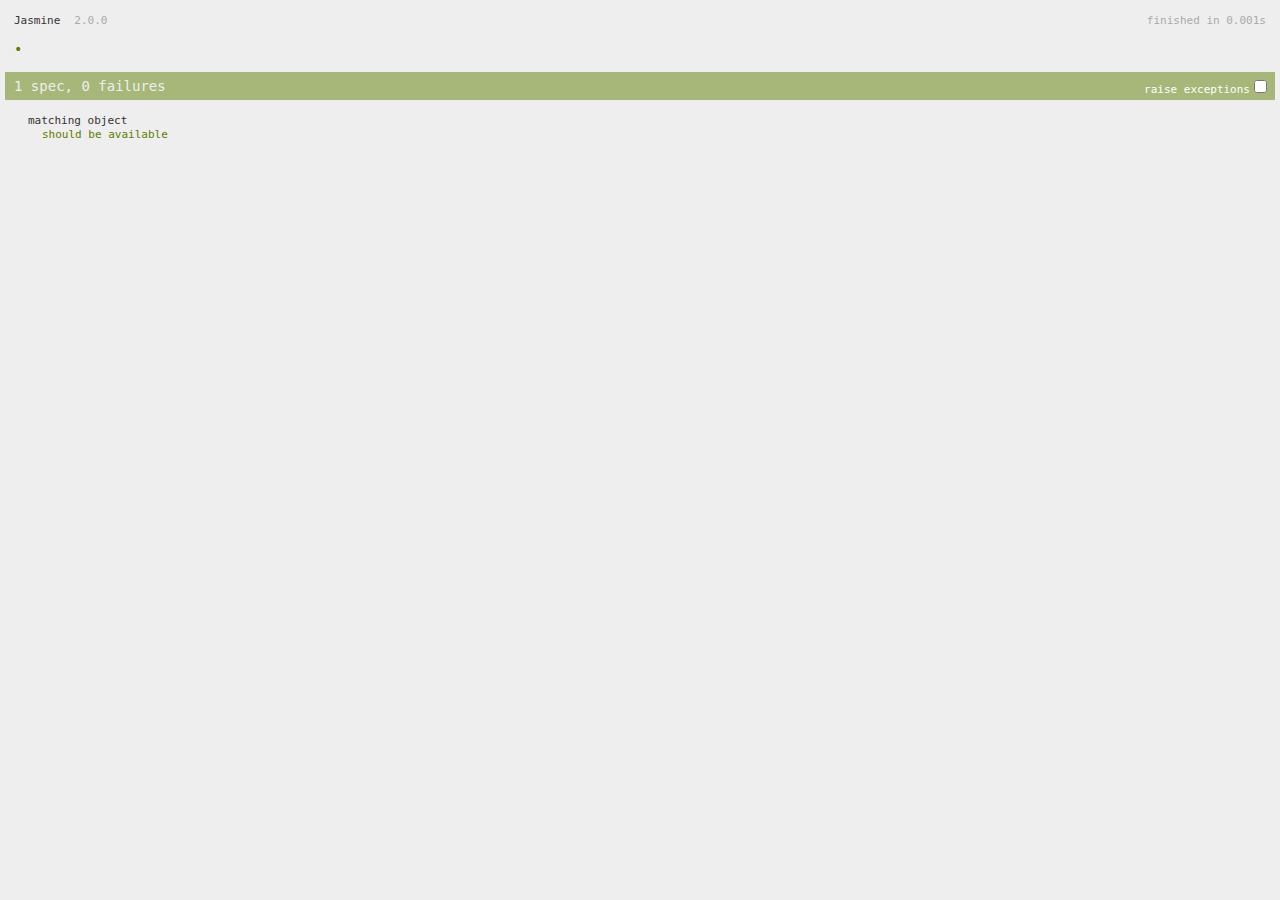
==== SpecRunner.html @ 731709a6 "setup for tests" ====
<!DOCTYPE html>
<html>
<head lang="en">
    <meta http-equiv="Content-Type" content="text/html; charset=UTF-8">
    <title>Jasmine Spec Runner v2.0.0</title>

    <link rel="shortcut icon" type="image/png" href="lib/jasmine-2.0.0/jasmine_favicon.png">
    <link rel="stylesheet" type="text/css" href="lib/jasmine-2.0.0/jasmine.css">

    <script type="text/javascript" src="lib/jasmine-2.0.0/jasmine.js"></script>
    <script type="text/javascript" src="lib/jasmine-2.0.0/jasmine-html.js"></script>
    <script type="text/javascript" src="lib/jasmine-2.0.0/boot.js"></script>
    <script type="text/javascript" src="src/scripts/angular.js"></script>
    <script type="text/javascript" src="src/scripts/angular-mocks.js"></script>

    <!-- include source files here... -->

    <script type="text/javascript" src="src/sila.js"></script>

    <!-- include spec files here... -->
    <script type="text/javascript" src="spec/MatchingSpec.js"></script>

</head>
<body>

</body>
</html>
---- lib/jasmine-2.0.0/jasmine.css ----
body { background-color: #eeeeee; padding: 0; margin: 5px; overflow-y: scroll; }

.html-reporter { font-size: 11px; font-family: Monaco, "Lucida Console", monospace; line-height: 14px; color: #333333; }
.html-reporter a { text-decoration: none; }
.html-reporter a:hover { text-decoration: underline; }
.html-reporter p, .html-reporter h1, .html-reporter h2, .html-reporter h3, .html-reporter h4, .html-reporter h5, .html-reporter h6 { margin: 0; line-height: 14px; }
.html-reporter .banner, .html-reporter .symbol-summary, .html-reporter .summary, .html-reporter .result-message, .html-reporter .spec .description, .html-reporter .spec-detail .description, .html-reporter .alert .bar, .html-reporter .stack-trace { padding-left: 9px; padding-right: 9px; }
.html-reporter .banner .version { margin-left: 14px; }
.html-reporter #jasmine_content { position: fixed; right: 100%; }
.html-reporter .version { color: #aaaaaa; }
.html-reporter .banner { margin-top: 14px; }
.html-reporter .duration { color: #aaaaaa; float: right; }
.html-reporter .symbol-summary { overflow: hidden; *zoom: 1; margin: 14px 0; }
.html-reporter .symbol-summary li { display: inline-block; height: 8px; width: 14px; font-size: 16px; }
.html-reporter .symbol-summary li.passed { font-size: 14px; }
.html-reporter .symbol-summary li.passed:before { color: #5e7d00; content: "\02022"; }
.html-reporter .symbol-summary li.failed { line-height: 9px; }
.html-reporter .symbol-summary li.failed:before { color: #b03911; content: "x"; font-weight: bold; margin-left: -1px; }
.html-reporter .symbol-summary li.disabled { font-size: 14px; }
.html-reporter .symbol-summary li.disabled:before { color: #bababa; content: "\02022"; }
.html-reporter .symbol-summary li.pending { line-height: 17px; }
.html-reporter .symbol-summary li.pending:before { color: #ba9d37; content: "*"; }
.html-reporter .exceptions { color: #fff; float: right; margin-top: 5px; margin-right: 5px; }
.html-reporter .bar { line-height: 28px; font-size: 14px; display: block; color: #eee; }
.html-reporter .bar.failed { background-color: #b03911; }
.html-reporter .bar.passed { background-color: #a6b779; }
.html-reporter .bar.skipped { background-color: #bababa; }
.html-reporter .bar.menu { background-color: #fff; color: #aaaaaa; }
.html-reporter .bar.menu a { color: #333333; }
.html-reporter .bar a { color: white; }
.html-reporter.spec-list .bar.menu.failure-list, .html-reporter.spec-list .results .failures { display: none; }
.html-reporter.failure-list .bar.menu.spec-list, .html-reporter.failure-list .summary { display: none; }
.html-reporter .running-alert { background-color: #666666; }
.html-reporter .results { margin-top: 14px; }
.html-reporter.showDetails .summaryMenuItem { font-weight: normal; text-decoration: inherit; }
.html-reporter.showDetails .summaryMenuItem:hover { text-decoration: underline; }
.html-reporter.showDetails .detailsMenuItem { font-weight: bold; text-decoration: underline; }
.html-reporter.showDetails .summary { display: none; }
.html-reporter.showDetails #details { display: block; }
.html-reporter .summaryMenuItem { font-weight: bold; text-decoration: underline; }
.html-reporter .summary { margin-top: 14px; }
.html-reporter .summary ul { list-style-type: none; margin-left: 14px; padding-top: 0; padding-left: 0; }
.html-reporter .summary ul.suite { margin-top: 7px; margin-bottom: 7px; }
.html-reporter .summary li.passed a { color: #5e7d00; }
.html-reporter .summary li.failed a { color: #b03911; }
.html-reporter .summary li.pending a { color: #ba9d37; }
.html-reporter .description + .suite { margin-top: 0; }
.html-reporter .suite { margin-top: 14px; }
.html-reporter .suite a { color: #333333; }
.html-reporter .failures .spec-detail { margin-bottom: 28px; }
.html-reporter .failures .spec-detail .description { background-color: #b03911; }
.html-reporter .failures .spec-detail .description a { color: white; }
.html-reporter .result-message { padding-top: 14px; color: #333333; white-space: pre; }
.html-reporter .result-message span.result { display: block; }
.html-reporter .stack-trace { margin: 5px 0 0 0; max-height: 224px; overflow: auto; line-height: 18px; color: #666666; border: 1px solid #ddd; background: white; white-space: pre; }
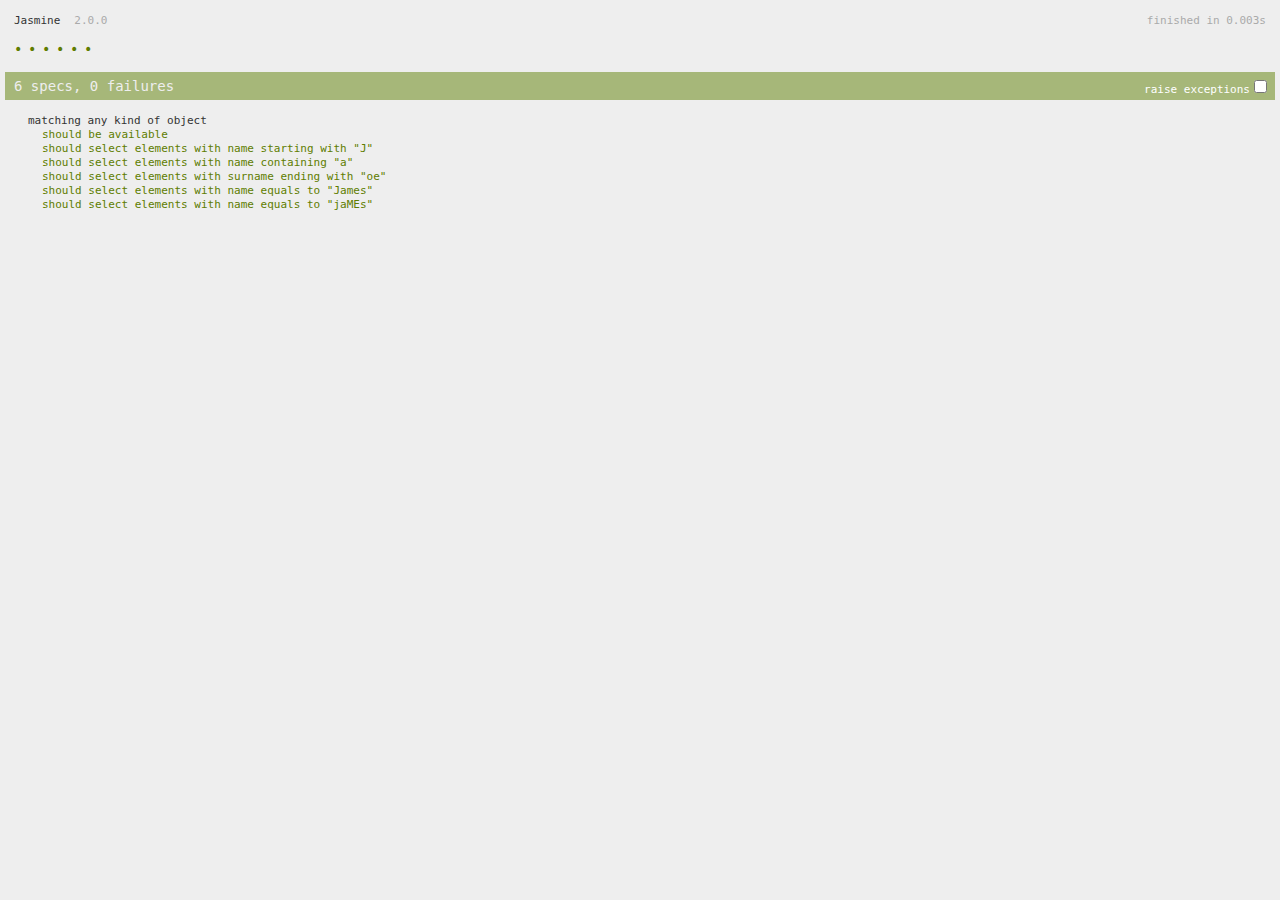
==== commit 81623686: "improved matchers for object" ====
--- a/SpecRunner.html
+++ b/SpecRunner.html
@@ -18,8 +18,10 @@
     <script type="text/javascript" src="src/sila.js"></script>
 
     <!-- include spec files here... -->
-    <script type="text/javascript" src="spec/MatchingSpec.js"></script>
-
+    <script type="text/javascript" src="spec/MatchingNumberSpec.js"></script>
+    <script type="text/javascript" src="spec/MatchingStringSpec.js"></script>
+    <script type="text/javascript" src="spec/MatchingObjectSpec.js"></script>
+    <script type="text/javascript" src="spec/PredicateIsInSpec.js"></script>
 </head>
 <body>
 
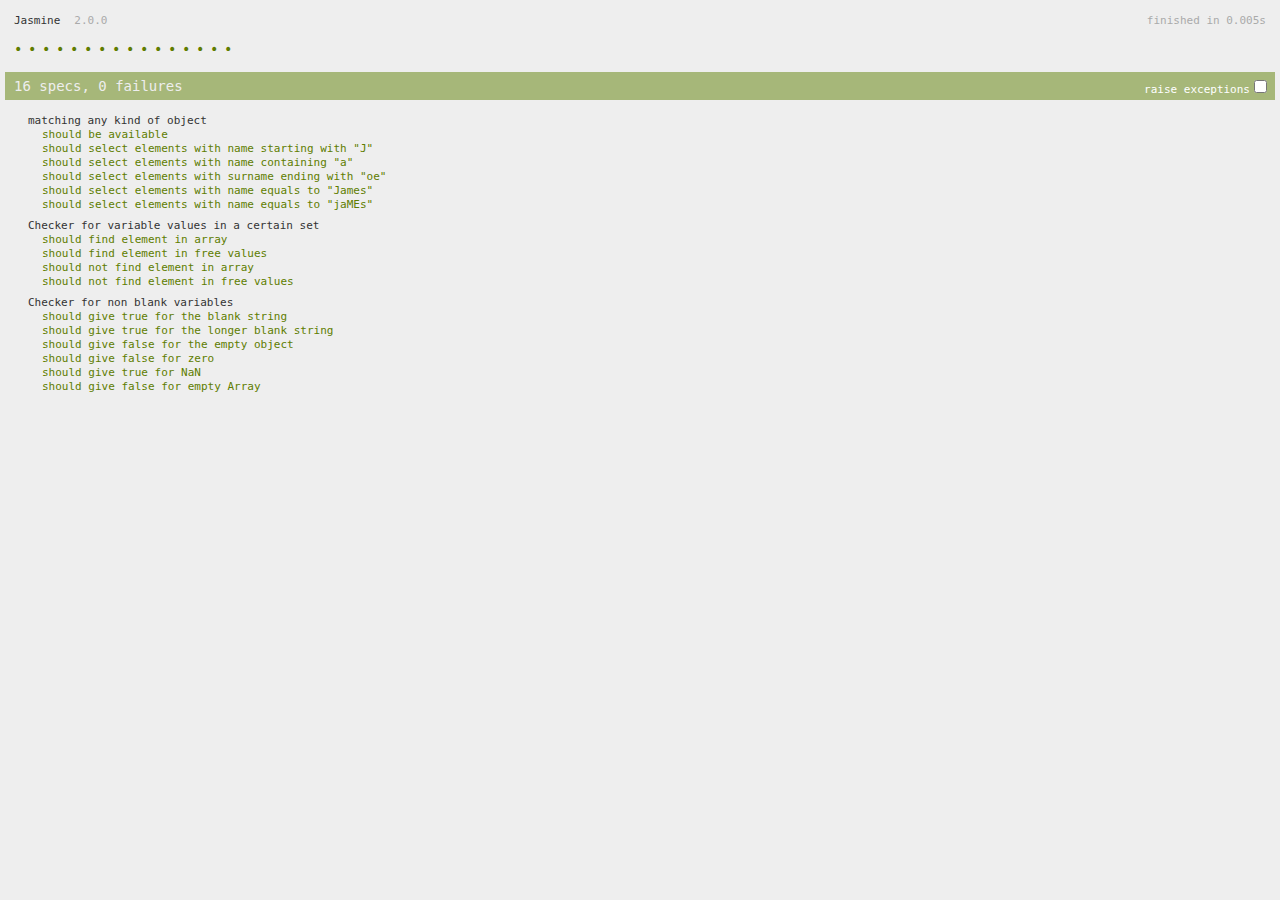
==== commit c63f6c33: "added isNotBlank predicate" ====
--- a/SpecRunner.html
+++ b/SpecRunner.html
@@ -10,8 +10,6 @@
     <script type="text/javascript" src="lib/jasmine-2.0.0/jasmine.js"></script>
     <script type="text/javascript" src="lib/jasmine-2.0.0/jasmine-html.js"></script>
     <script type="text/javascript" src="lib/jasmine-2.0.0/boot.js"></script>
-    <script type="text/javascript" src="src/scripts/angular.js"></script>
-    <script type="text/javascript" src="src/scripts/angular-mocks.js"></script>
 
     <!-- include source files here... -->
 
@@ -22,6 +20,9 @@
     <script type="text/javascript" src="spec/MatchingStringSpec.js"></script>
     <script type="text/javascript" src="spec/MatchingObjectSpec.js"></script>
     <script type="text/javascript" src="spec/PredicateIsInSpec.js"></script>
+    <script type="text/javascript" src="spec/PredicateIsBlankSpec.js"></script>
+    <script type="text/javascript" src="spec/PredicateIsNotBlankSpec.js"></script>
+    <script type="text/javascript" src="spec/PredicateOnlyBlankPropertiesSpec.js"></script>
 </head>
 <body>
 
